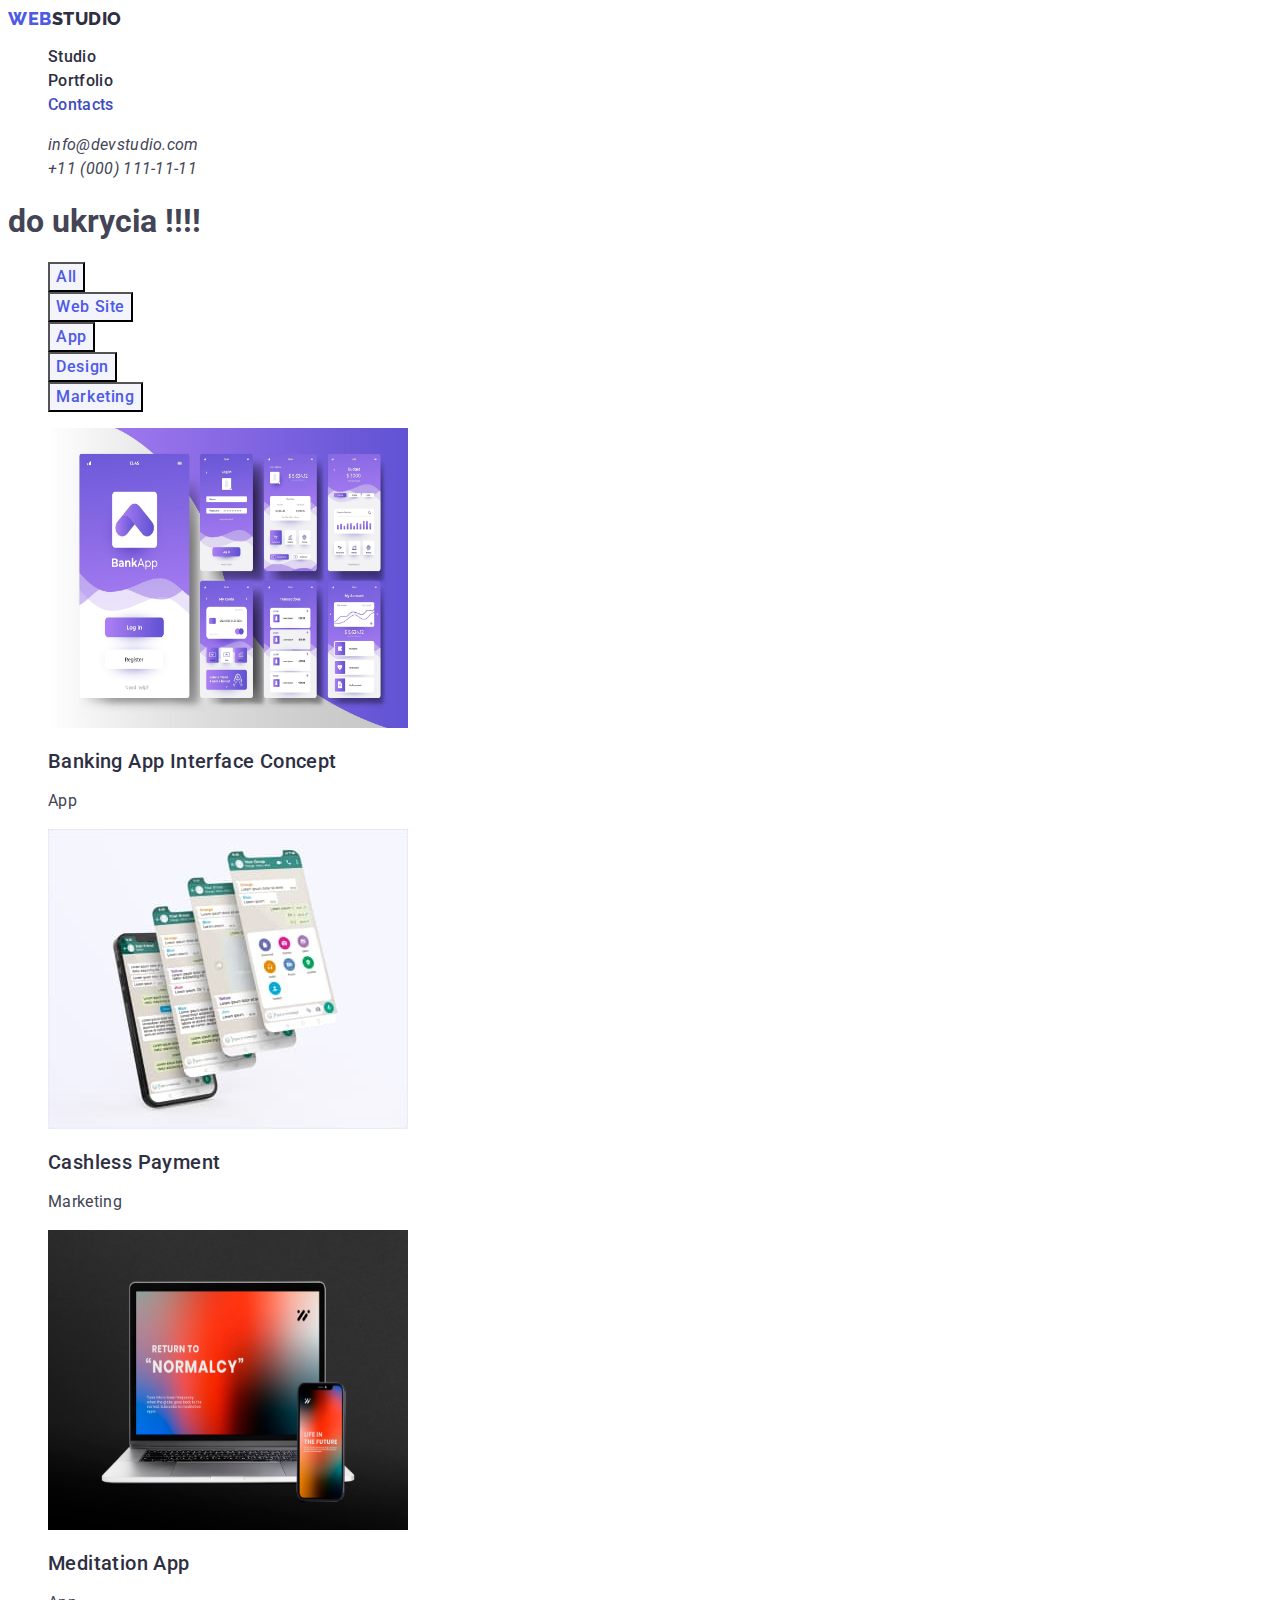
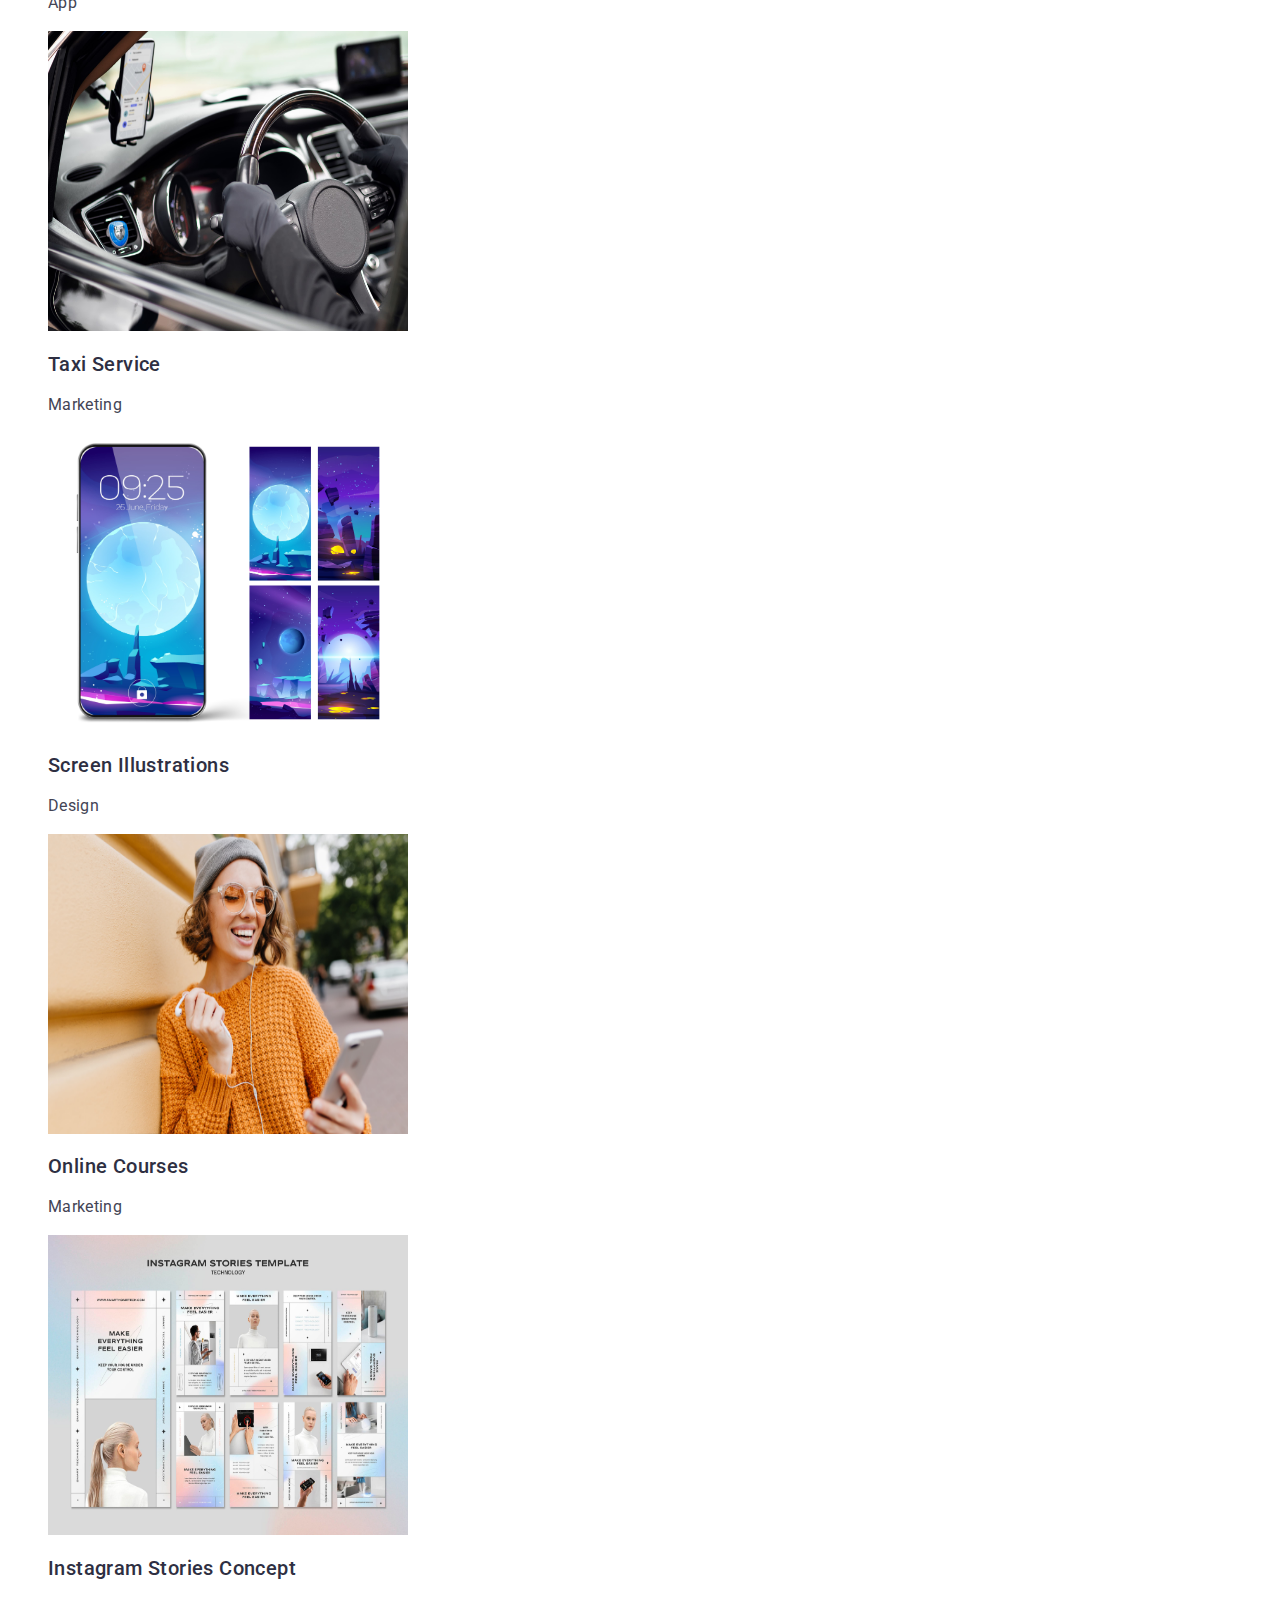
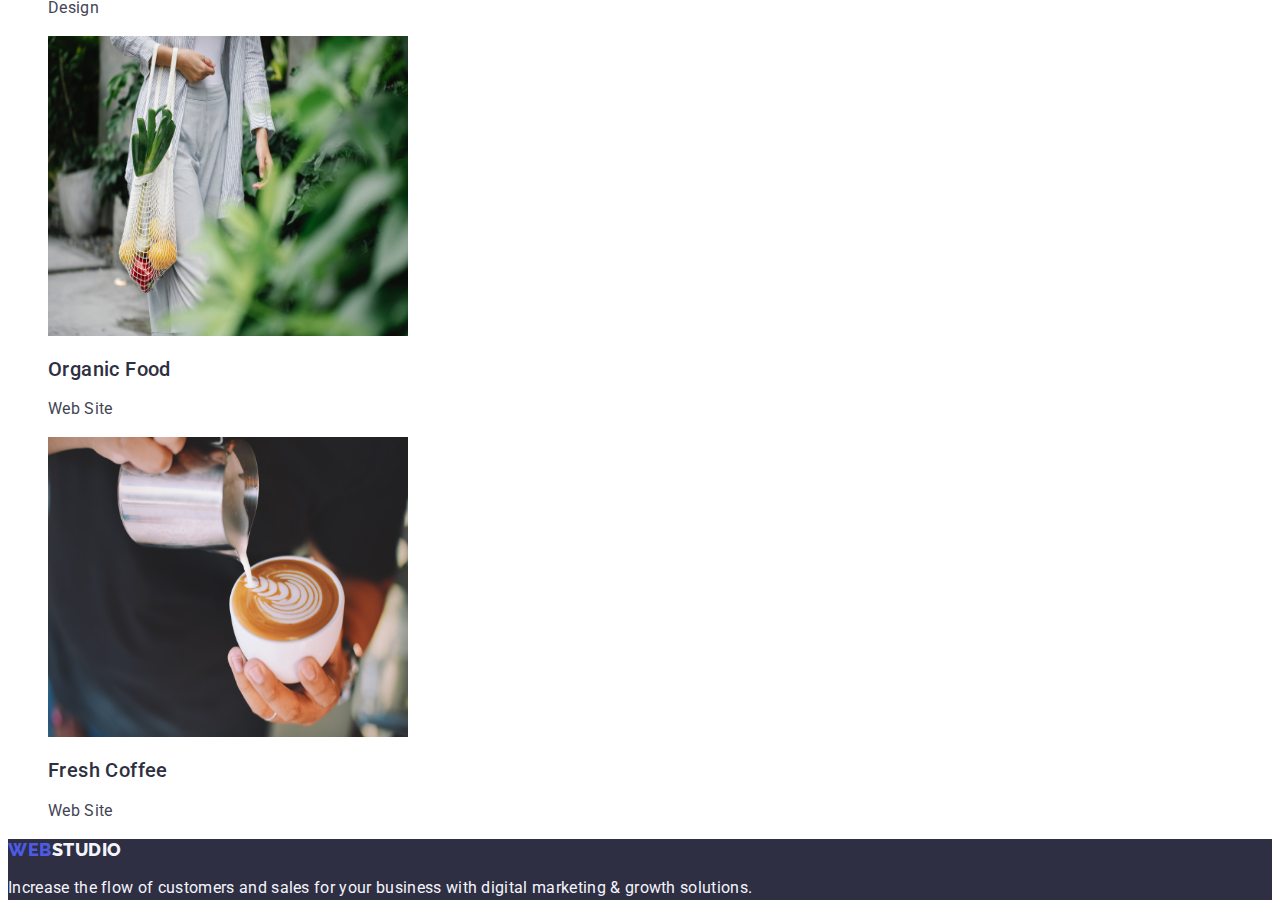
==== portfolio.html @ 94a612b7 "sss" ====
<!DOCTYPE html>
<html lang="en">
  <head>
    <meta charset="UTF-8" />
    <meta http-equiv="X-UA-Compatible" content="IE=edge" />
    <meta name="viewport" content="width=device-width, initial-scale=1.0" />
    <link rel="stylesheet" href="./css/styles.css" />
    <link rel="preconnect" href="https://fonts.googleapis.com">
<link rel="preconnect" href="https://fonts.gstatic.com" crossorigin>
<link href="https://fonts.googleapis.com/css2?family=Raleway:wght@800&family=Roboto:wght@400;500;700;900&display=swap" rel="stylesheet">
    <title>Portfolio</title>
  </head>
  <body>
  <header>
    <nav>
      <a class="logo link"> Web<span class="span">Studio</span></a>
  
      <ul class="list">
        <li><a href="./index.html" class="link-studio link">Studio</a></li>
        <li><a href="./portfolio.html" class="link-studio link">Portfolio</a></li>
        <li><a href="" class="link-studio link">Contacts</a></li>
      </ul>
  
      <address class="addres-clas list">
        <ul class="list">
          <li><a href="mailto:info@devstudio.com" class="contact link">info@devstudio.com</a></li>
          <li><a href="tel:+110001111111" class="contact link">+11 (000) 111-11-11</a></li>
        </ul>
  
      </address>
    </nav>
  </header>

    <main>
      
      <section>

        <h1>do ukrycia !!!!</h1>
        
        <ul class="list">
          <li><button class="button-two" type="button">All</button></li>
          <li><button class="button-two" type="button">Web Site</button></li>
          <li><button class="button-two" type="button">App</button></li>
          <li><button class="button-two" type="button">Design</button></li>
          <li><button class="button-two" type="button">Marketing</button></li>
        </ul>

       <ul class="list">  

           <li>
            <a href="images/zdp1.jpg"  class="link"> 
            <img src="images/zdp1.jpg" alt="Photo of the application" width="360" height="300" />
            <h2 class="class-h-three">Banking App Interface Concept</h2>
            <p class="class-p">App</p> 
            </a>
          </li>

          <li>
            <a href="images/zdp2.jpg"  class="link">
              <img src="images/zd2.jpg" alt="Phone photo" width="360" height="300" />
              <h2 class="class-h-three">Cashless Payment</h2>
              <p class="class-p">Marketing</p>
            </a>
          </li>

          <li>
            <a href="images/zdp3.jpg"  class="link">
              <img src="images/zdp3.jpg" alt="Photo of a laptop" width="360" height="300" />
              <h2 class="class-h-three">Meditation App</h2>
              <p class="class-p">App</p>
            </a>
          </li>
                            
          <li>
            <a href="images/zdp4.jpg"  class="link">
              <img src="images/zdp4.jpg" alt="A photo of the car interior" width="360" height="300" />
              <h2 class="class-h-three">Taxi Service</h2>
              <p class="class-p">Marketing</p>
           </a>
          </li>

          <li>
            <a href="images/zdp5.jpg"  class="link">
              <img src="images/zdp5.jpg" alt="Phone photo" width="360" height="300" />
              <h2 class="class-h-three">Screen Illustrations</h2>
              <p class="class-p">Design</p>
            </a>
          </li>

          <li>
            <a href="images/zdp6.jpg"  class="link">
              <img src="images/zdp6.jpg" alt="Photo of a smiling woman" width="360" height="300" />
              <h2 class="class-h-three">Online Courses</h2>
              <p class="class-p">Marketing</p>
            </a>
          </li>
                           
          <li>
            <a href="images/zdp7.jpg"  class="link">
              <img src="images/zdp7.jpg" alt="Photo of a woman and a man on leaflets" width="360" height="300" />
              <h2 class="class-h-three">Instagram Stories Concept</h2>
              <p class="class-p">Design</p>
            </a>
          </li>

          <li>
            <a href="images/zdp8.jpg"  class="link">
              <img src="images/zdp8.jpg" alt="Photo of a woman with shopping" width="360" height="300" />
              <h2 class="class-h-three">Organic Food</h2>
              <p class="class-p">Web Site</p>
            </a>
          </li>

          <li>
            <a href="images/zdp9.jpg"  class="link">
              <img src="images/zdp9.jpg" alt="Coffee photo" width="360" height="300" />
              <h2 class="class-h-three">Fresh Coffee</h2>
              <p class="class-p">Web Site</p>
            </a>
          </li>
        </ul>
      </section>
    </main>

  <footer class="dark-bg">
    <a class="logo link"> Web<span class="f-studio">Studio</span></a>
    <p class="f-p">
      Increase the flow of customers and sales for your business with digital
      marketing & growth solutions.
    </p>
  </footer>
    
  </body>
</html>
---- css/styles.css ----
:root {
  --color-gray:#434455;
  --color-white:#FFFFFF; 
  --color-dark-grey: #2E2F42;
  --color-blue:#4D5AE5; 
  --color-dark-blue: #404BBF;
  --color-white-2: #F4F4FD;
  }

  body  {
    font-family: "Roboto", sans-serif;
    color: var(--color-gray);
    background-color: var(--color-white);
  }

  .logo  {
font-family: "Raleway", sans-serif;
font-weight: 800;
font-size: 18px;
line-height: 1.17;
letter-spacing: 0.03em;
text-transform: uppercase;
color: var(--color-blue);
  }

  .link{text-decoration: none;}

.span{
  color: var(--color-dark-grey);

}

.list{
  list-style: none;
}

.link-studio{
  font-weight: 500;
    font-size: 16px;
    line-height: 1.5;
    letter-spacing: 0.02em;
    color:var(--color-dark-grey)
}
.link-studio:hover, 
.link-studio:active, 
.link-studio:focus,
 .link-studio:visited{
  color: var(--color-dark-blue);} 



.addres-class{
  font-style: normal;
}

.contact{
  font-size: 16px;
  line-height: 1.5;
  letter-spacing: 0.02em;
  color: var(--color-gray);
}

.contact:hover,
 .contact:focus,
  .contact:active{
  color: var(--color-dark-blue);}
 

  .dark-bg{
    background-color: var(--color-dark-grey);
  }

.top {
  font-size: 56px;
  line-height: 1.07;
  text-align: center;
  letter-spacing: 0.02em;
  color:var(--color-white);
}

.button {
  background-color:var(--color-blue);
  font-family: "Roboto", sans-serif;
  font-weight: 500;
  font-size: 16px;
  line-height: 1.5;
  letter-spacing: 0.04em;
  color: var(--color-white);
  cursor: pointer;
}
.button:hover,
 .button:active,
  .button:focus{
  background-color: var(--color-dark-blue);}

  

.class-h-three{
  font-weight: 500;
  font-size: 20px;
  line-height: 1.2;
  letter-spacing: 0.02em;
  color: var(--color-dark-grey);
}

.class-p{
  font-size: 16px;
  line-height: 1.5;
  letter-spacing: 0.02em;
  color: var(--color-gray);
}
.class-h-two{
  font-size: 36px;
  line-height: 1.11;
  text-align: center;
  letter-spacing: 0.02em;
  text-transform: capitalize;
  color: var(--color-dark-grey);
}

.light-bg{
  background-color: var(--color-white-2);
}

.card-content{
  background-color: var(--color-white);
}

.f-studio{
  color:var(--color-white-2);
}
.f-p {
  color: #f4f4fd;
  line-height: 1.5;
  letter-spacing: 0.02em;
}







.button-two{
  font-family: "Roboto", sans-serif;
  font-weight: 500;
  font-size: 16px;
  line-height: 1.5;
  letter-spacing: 0.04em;
  color: var(--color-blue);
  background-color: var(--color-white-2);
  cursor: pointer;
}
.button-two:hover,
 .button-two:active,
 .button-two:focus{color: var(--color-white);
background-color: var(--color-dark-blue);}
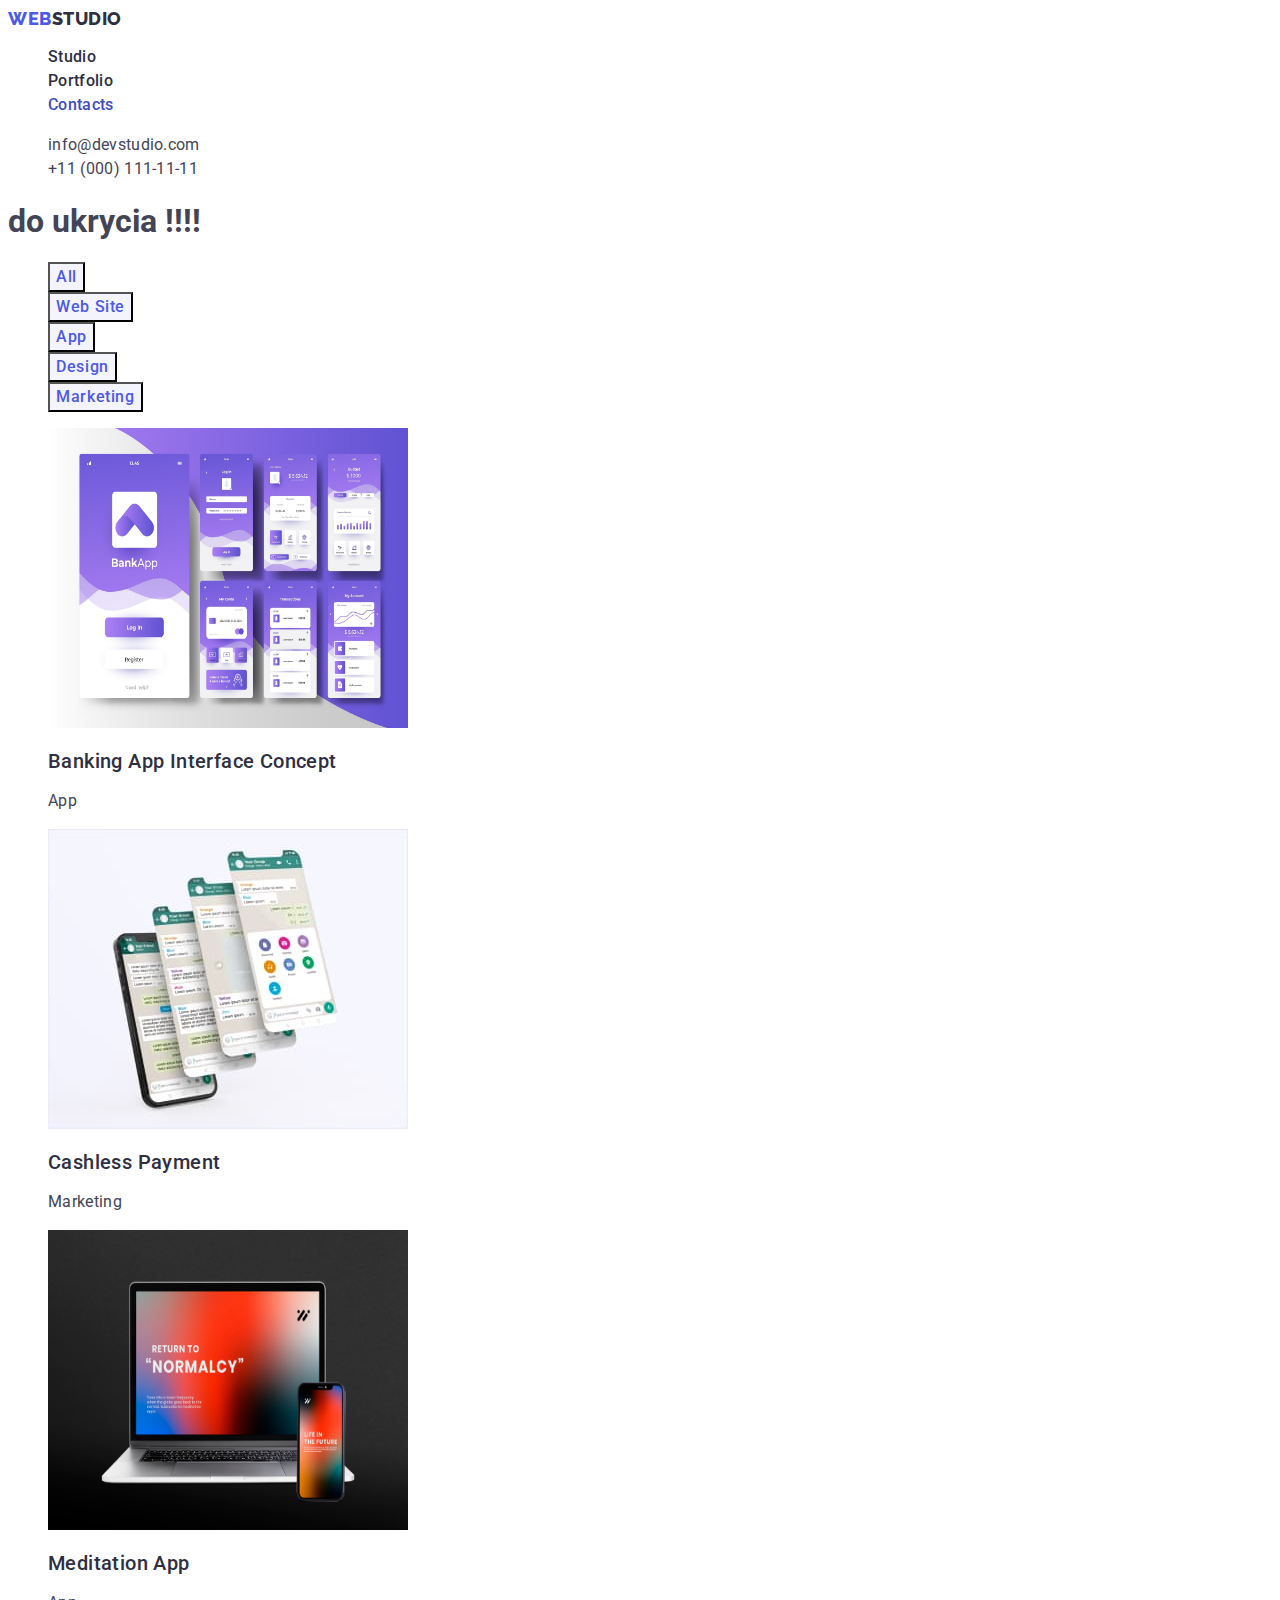
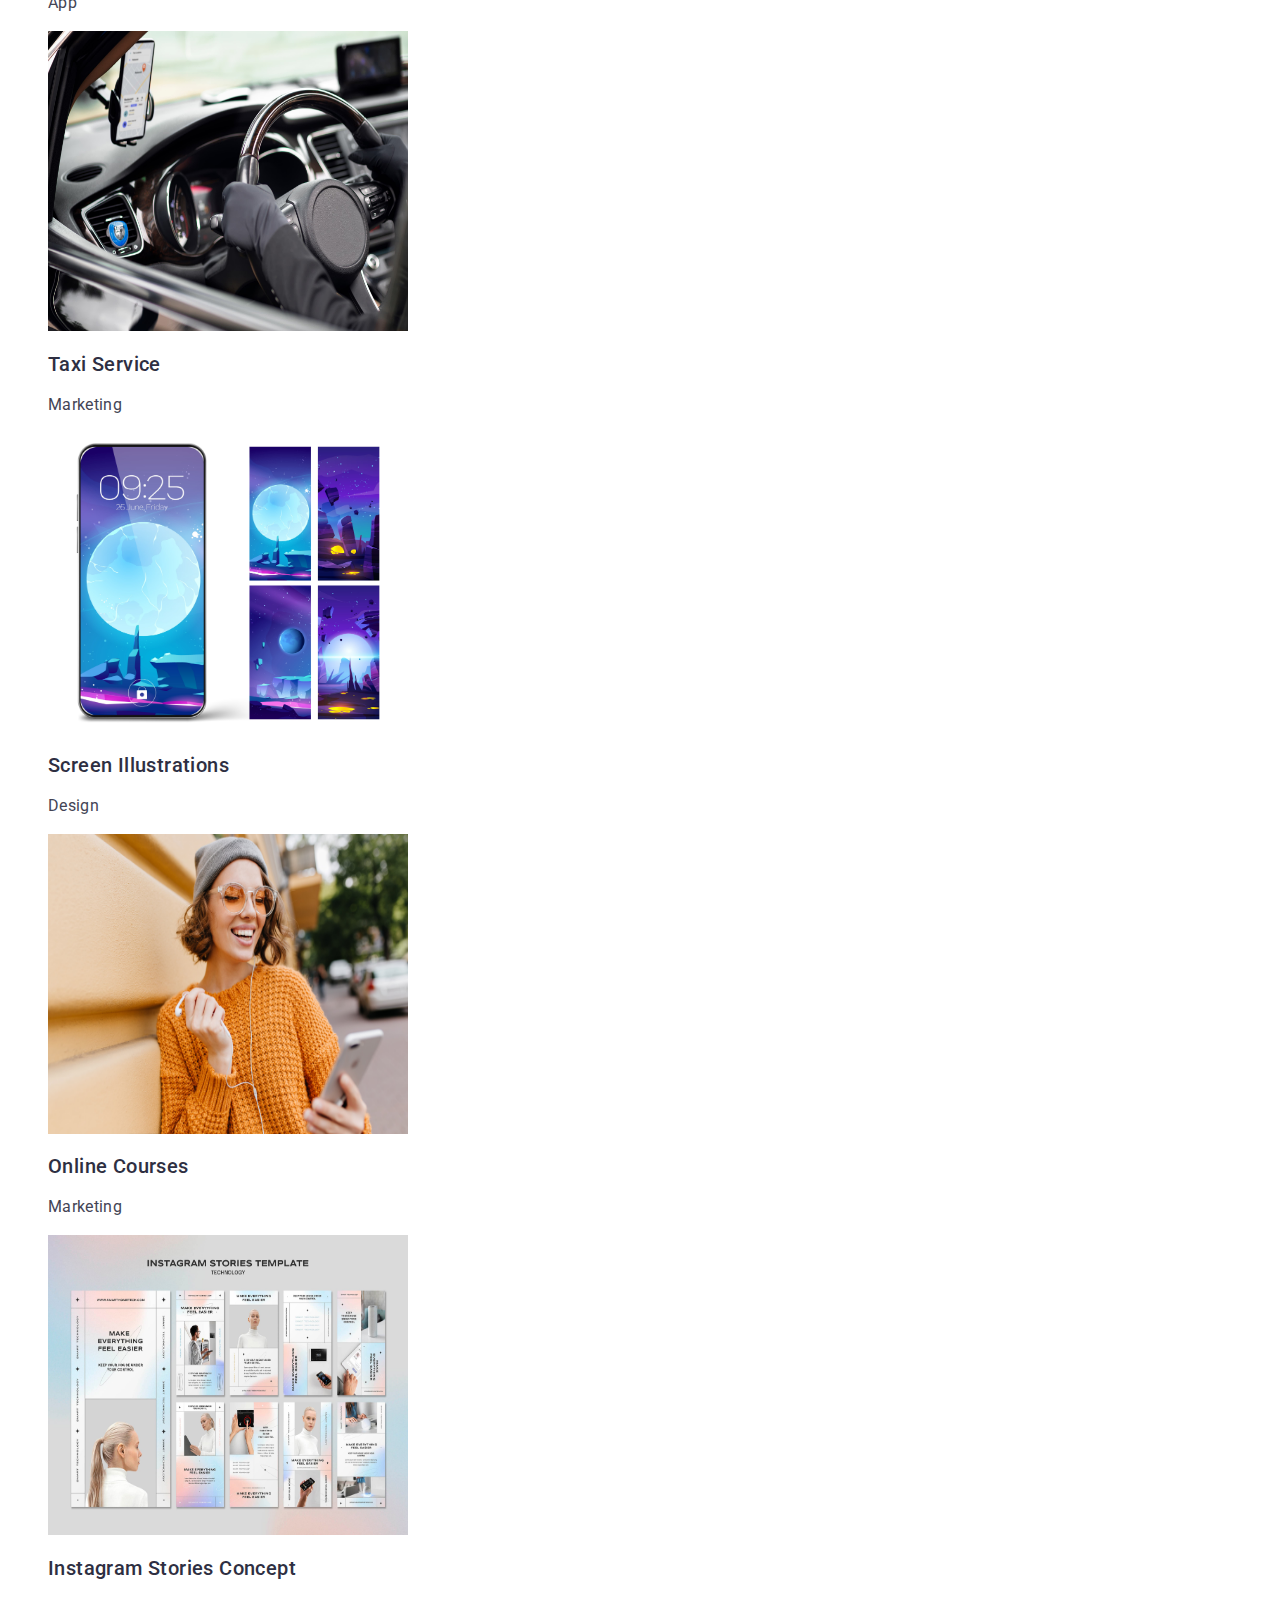
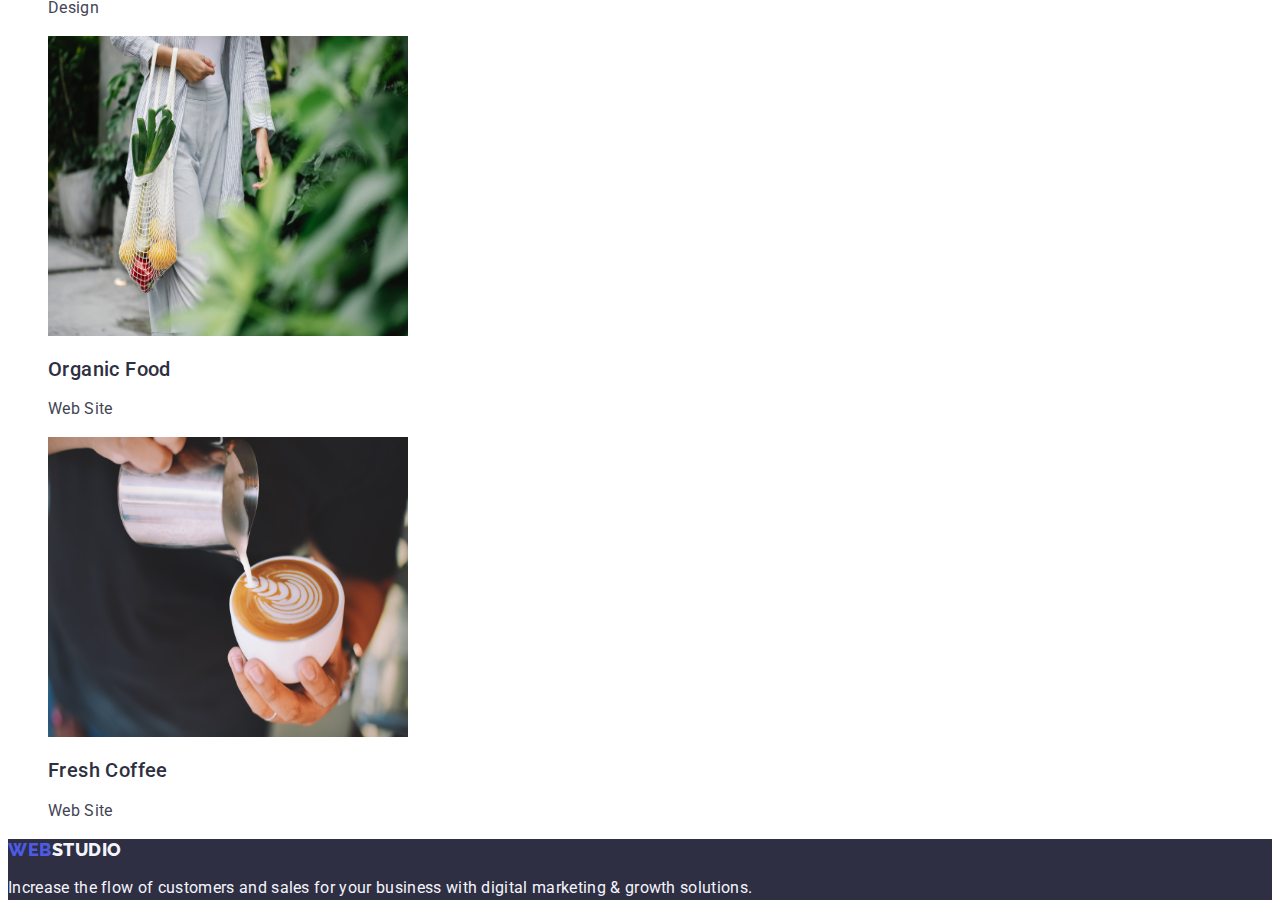
==== commit 652a1804: "q2" ====
--- a/portfolio.html
+++ b/portfolio.html
@@ -13,7 +13,7 @@
   <body>
   <header>
     <nav>
-      <a class="logo link"> Web<span class="span">Studio</span></a>
+      <a class="lo-go link"> Web<span class="span">Studio</span></a>
   
       <ul class="list">
         <li><a href="./index.html" class="link-studio link">Studio</a></li>
@@ -21,13 +21,13 @@
         <li><a href="" class="link-studio link">Contacts</a></li>
       </ul>
   
-      <address class="addres-clas list">
+      <a class="contacts">
         <ul class="list">
           <li><a href="mailto:info@devstudio.com" class="contact link">info@devstudio.com</a></li>
           <li><a href="tel:+110001111111" class="contact link">+11 (000) 111-11-11</a></li>
         </ul>
   
-      </address>
+      </a>
     </nav>
   </header>
 
@@ -123,8 +123,8 @@
     </main>
 
   <footer class="dark-bg">
-    <a class="logo link"> Web<span class="f-studio">Studio</span></a>
-    <p class="f-p">
+    <a class="lo-go link"> Web<span class="f-studio">Studio</span></a>
+    <p class="logo">
       Increase the flow of customers and sales for your business with digital
       marketing & growth solutions.
     </p>
--- a/css/styles.css
+++ b/css/styles.css
@@ -13,7 +13,7 @@
     background-color: var(--color-white);
   }
 
-  .logo  {
+  .lo-go  {
 font-family: "Raleway", sans-serif;
 font-weight: 800;
 font-size: 18px;
@@ -49,7 +49,7 @@
 
 
 
-.addres-class{
+.contacts{
   font-style: normal;
 }
 
@@ -129,7 +129,7 @@
 .f-studio{
   color:var(--color-white-2);
 }
-.f-p {
+.logo{
   color: #f4f4fd;
   line-height: 1.5;
   letter-spacing: 0.02em;
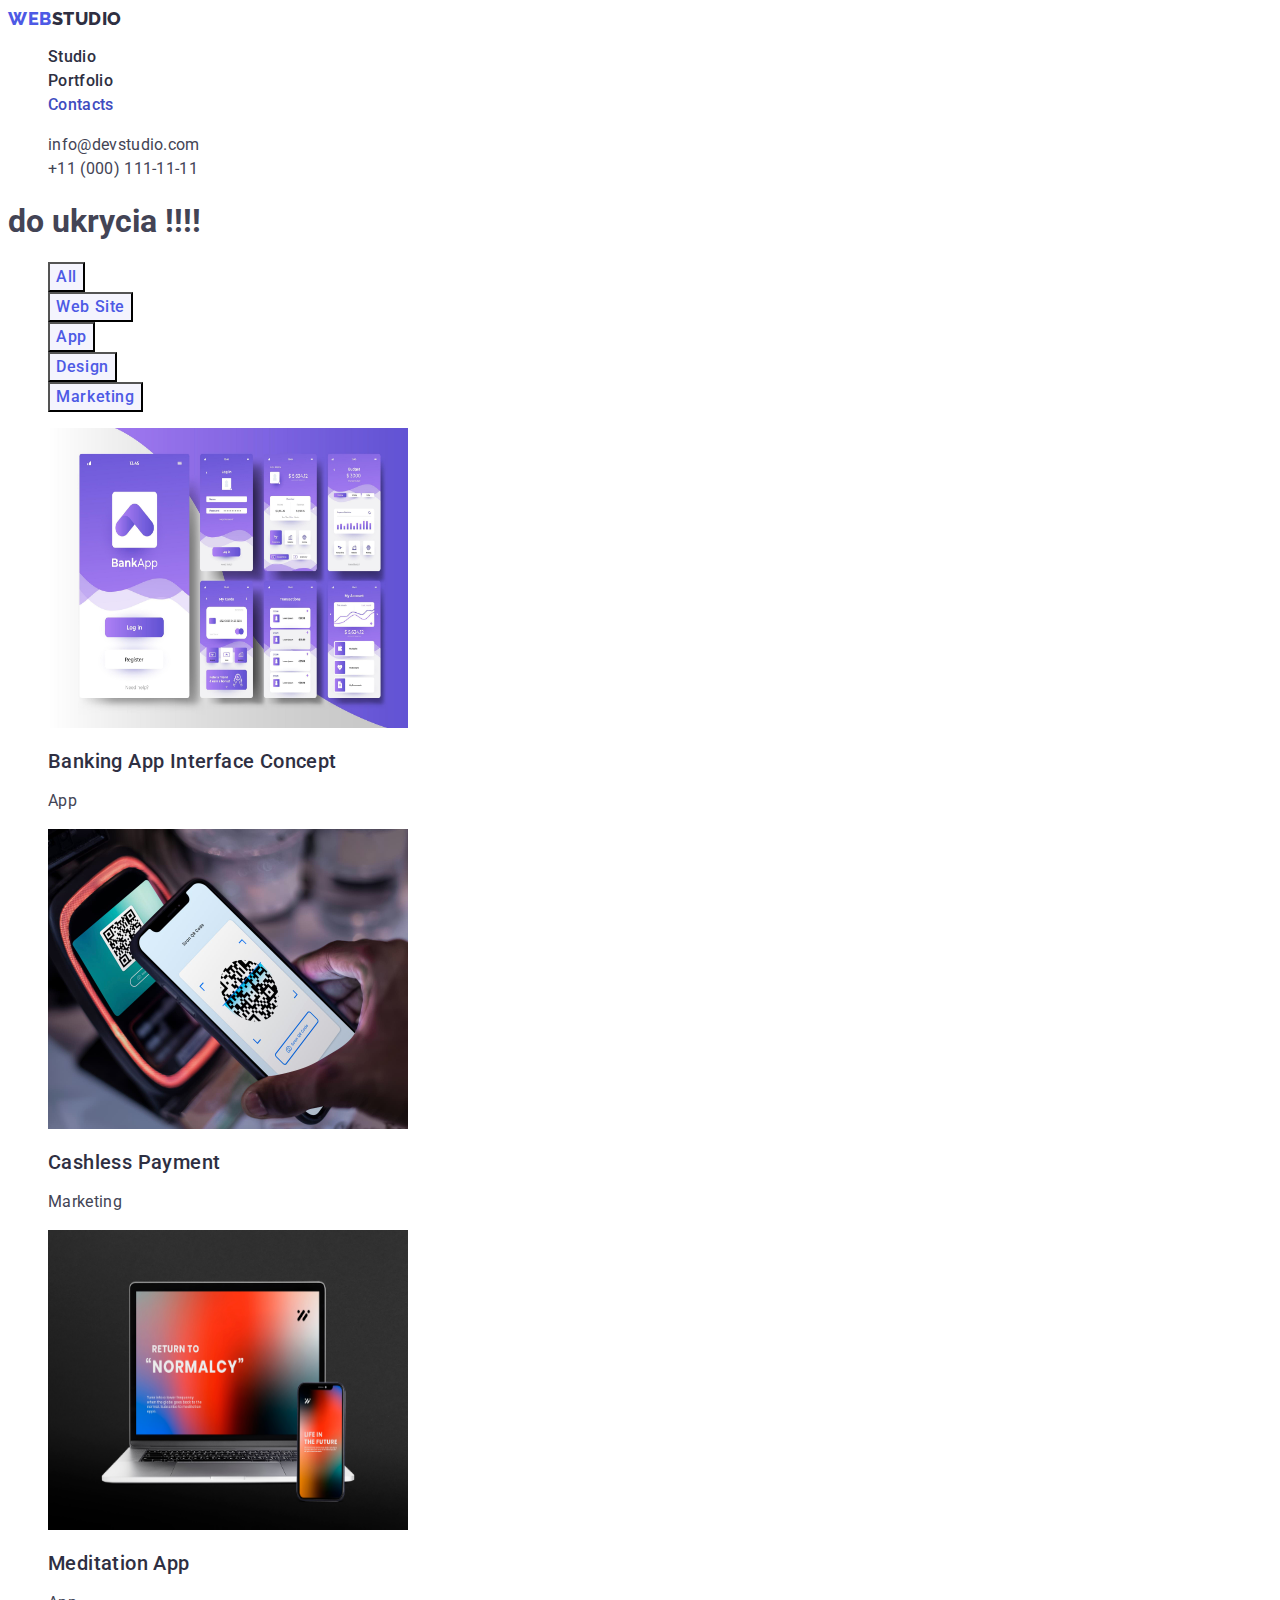
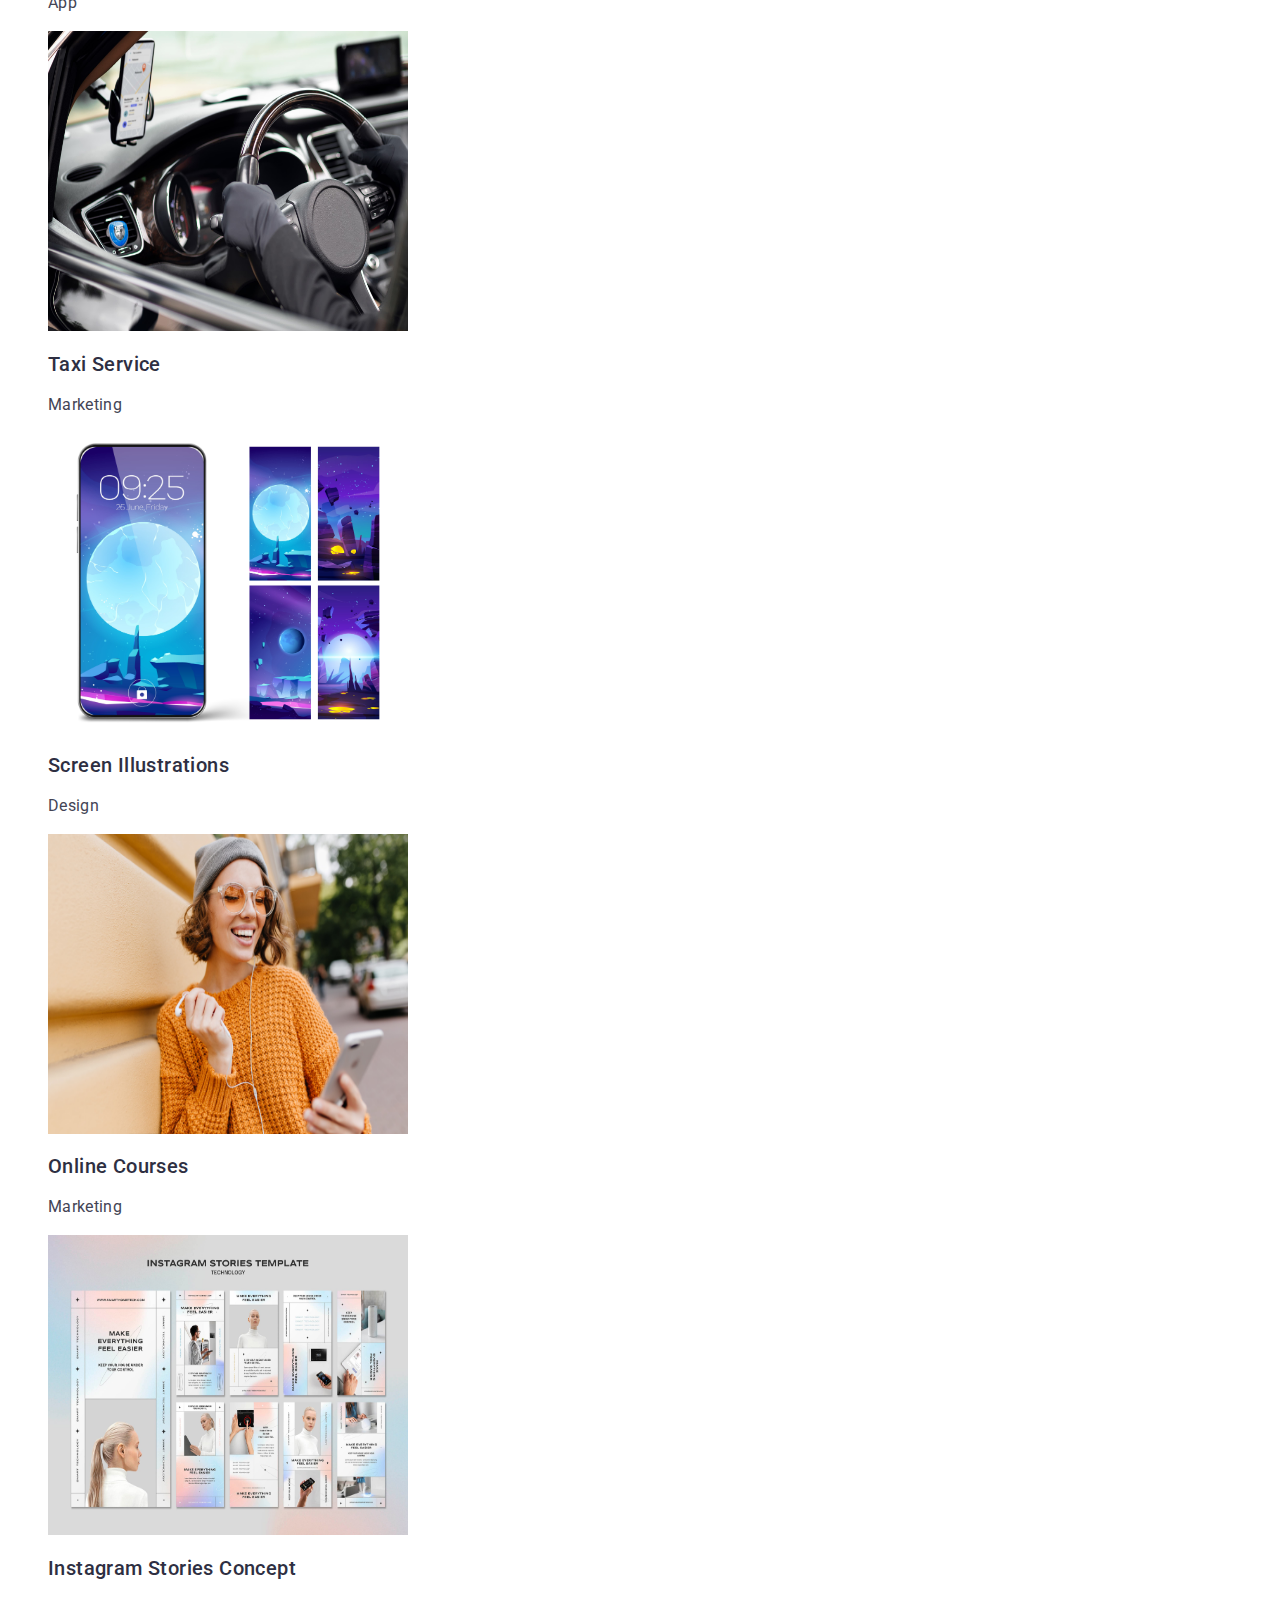
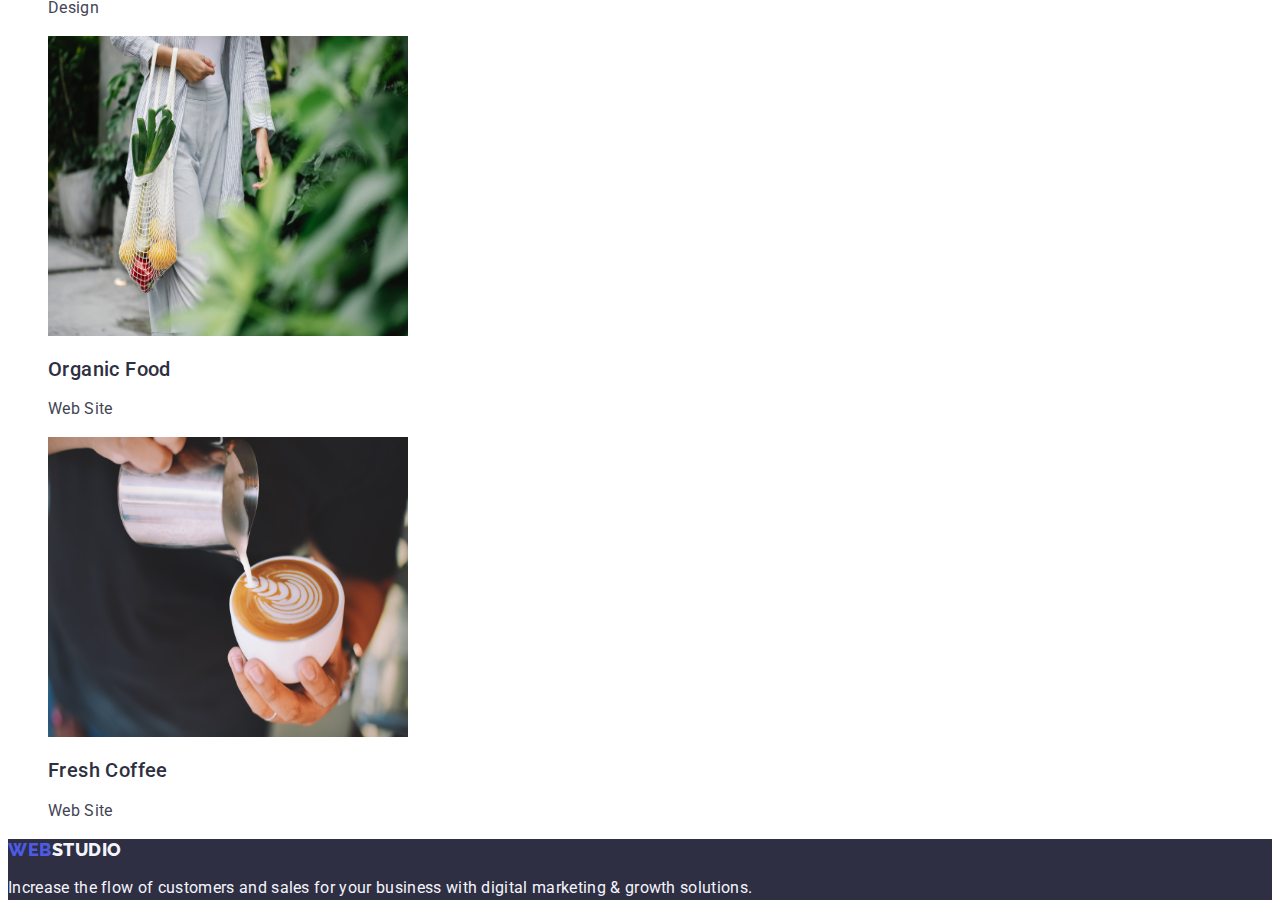
==== commit 3c2c9061: "www" ====
--- a/portfolio.html
+++ b/portfolio.html
@@ -48,72 +48,72 @@
        <ul class="list">  
 
            <li>
-            <a href="images/zdp1.jpg"  class="link"> 
-            <img src="images/zdp1.jpg" alt="Photo of the application" width="360" height="300" />
+            <a href="./images/Photo1.jpg"  class="link"> 
+            <img src="./images/Photo1.jpg" alt="Photo of the application" width="360" height="300" />
             <h2 class="class-h-three">Banking App Interface Concept</h2>
             <p class="class-p">App</p> 
             </a>
           </li>
 
           <li>
-            <a href="images/zdp2.jpg"  class="link">
-              <img src="images/zd2.jpg" alt="Phone photo" width="360" height="300" />
+            <a href="./images/Photo2.jpg"  class="link">
+              <img src="./images/Photo2.jpg" alt="Phone photo" width="360" height="300" />
               <h2 class="class-h-three">Cashless Payment</h2>
               <p class="class-p">Marketing</p>
             </a>
           </li>
 
           <li>
-            <a href="images/zdp3.jpg"  class="link">
-              <img src="images/zdp3.jpg" alt="Photo of a laptop" width="360" height="300" />
+            <a href="./images/Photo3.jpg"  class="link">
+              <img src="./images/Photo3.jpg" alt="Photo of a laptop" width="360" height="300" />
               <h2 class="class-h-three">Meditation App</h2>
               <p class="class-p">App</p>
             </a>
           </li>
                             
           <li>
-            <a href="images/zdp4.jpg"  class="link">
-              <img src="images/zdp4.jpg" alt="A photo of the car interior" width="360" height="300" />
+            <a href="./images/Photo4.jpg"  class="link">
+              <img src="./images/Photo4.jpg" alt="A photo of the car interior" width="360" height="300" />
               <h2 class="class-h-three">Taxi Service</h2>
               <p class="class-p">Marketing</p>
            </a>
           </li>
 
           <li>
-            <a href="images/zdp5.jpg"  class="link">
-              <img src="images/zdp5.jpg" alt="Phone photo" width="360" height="300" />
+            <a href="./images/Photo5.jpg"  class="link">
+              <img src="./images/Photo5.jpg" alt="Phone photo" width="360" height="300" />
               <h2 class="class-h-three">Screen Illustrations</h2>
               <p class="class-p">Design</p>
             </a>
           </li>
 
           <li>
-            <a href="images/zdp6.jpg"  class="link">
-              <img src="images/zdp6.jpg" alt="Photo of a smiling woman" width="360" height="300" />
+            <a href="./images/Photo6.jpg"  class="link">
+              <img src="./images/Photo6.jpg" alt="Photo of a smiling woman" width="360" height="300" />
               <h2 class="class-h-three">Online Courses</h2>
               <p class="class-p">Marketing</p>
             </a>
           </li>
                            
           <li>
-            <a href="images/zdp7.jpg"  class="link">
-              <img src="images/zdp7.jpg" alt="Photo of a woman and a man on leaflets" width="360" height="300" />
+            <a href="./images/Photo7.jpg"  class="link">
+              <img src="./images/Photo7.jpg" alt="Photo of a woman and a man on leaflets" width="360" height="300" />
               <h2 class="class-h-three">Instagram Stories Concept</h2>
               <p class="class-p">Design</p>
             </a>
           </li>
 
           <li>
-            <a href="images/zdp8.jpg"  class="link">
-              <img src="images/zdp8.jpg" alt="Photo of a woman with shopping" width="360" height="300" />
+            <a href="./images/Photo8.jpg"  class="link">
+              <img src="./images/Photo8.jpg" alt="Photo of a woman with shopping" width="360" height="300" />
               <h2 class="class-h-three">Organic Food</h2>
               <p class="class-p">Web Site</p>
             </a>
           </li>
 
           <li>
-            <a href="images/zdp9.jpg"  class="link">
-              <img src="images/zdp9.jpg" alt="Coffee photo" width="360" height="300" />
+            <a href="./images/Photo9.jpg"  class="link">
+              <img src="./images/Photo9.jpg" alt="Coffee photo" width="360" height="300" />
               <h2 class="class-h-three">Fresh Coffee</h2>
               <p class="class-p">Web Site</p>
             </a>
